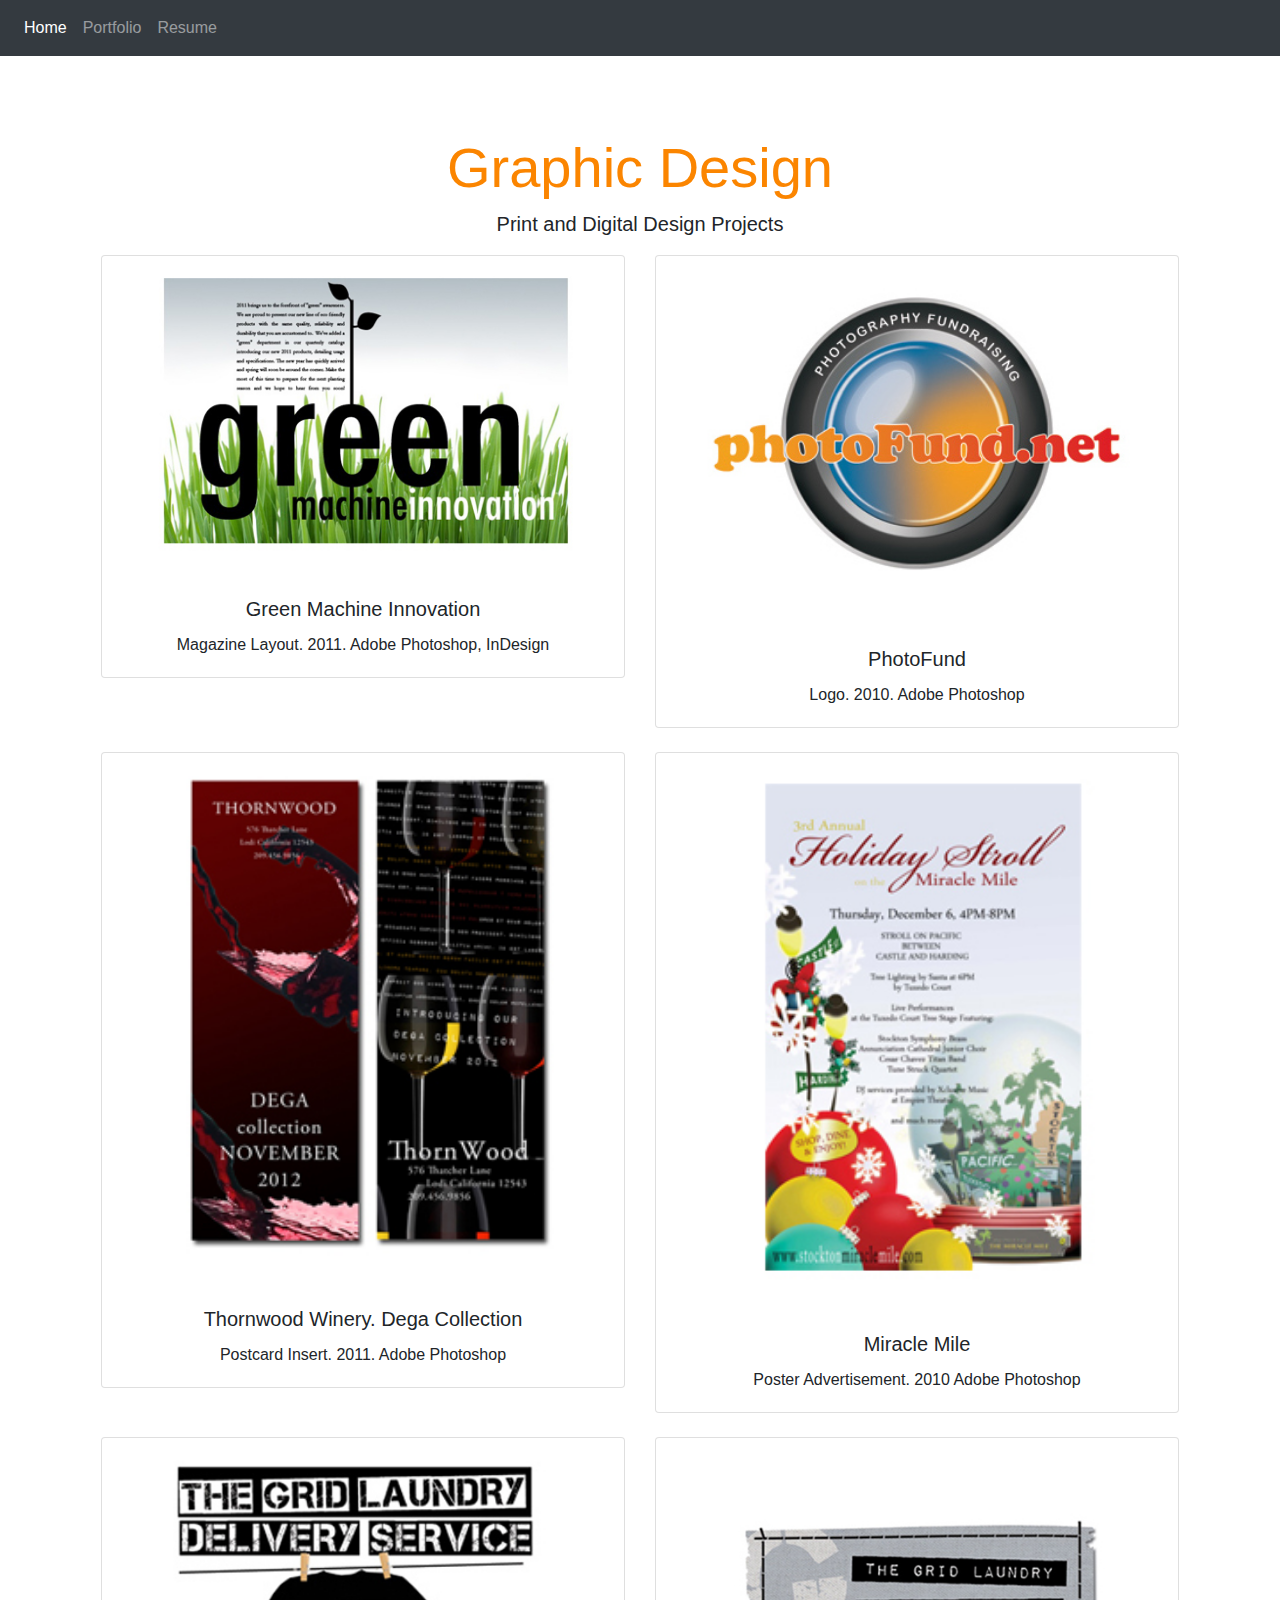
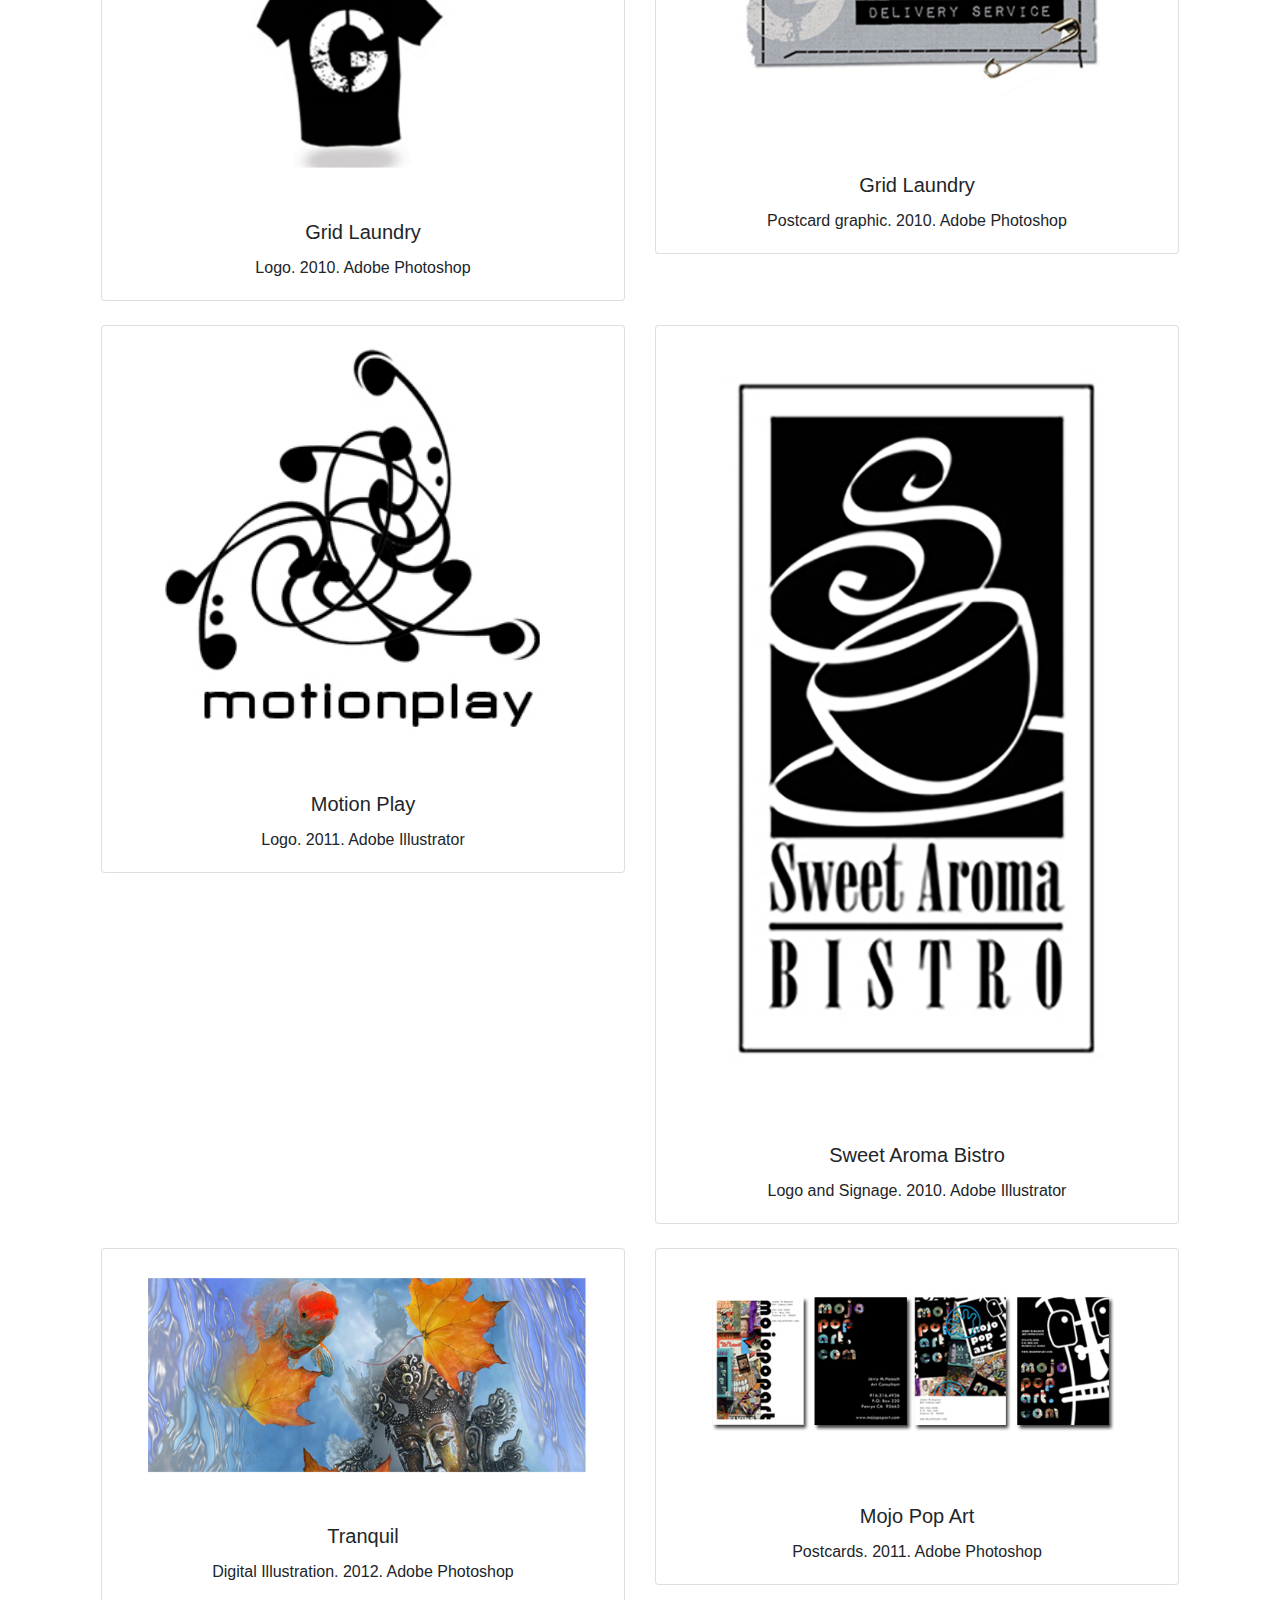
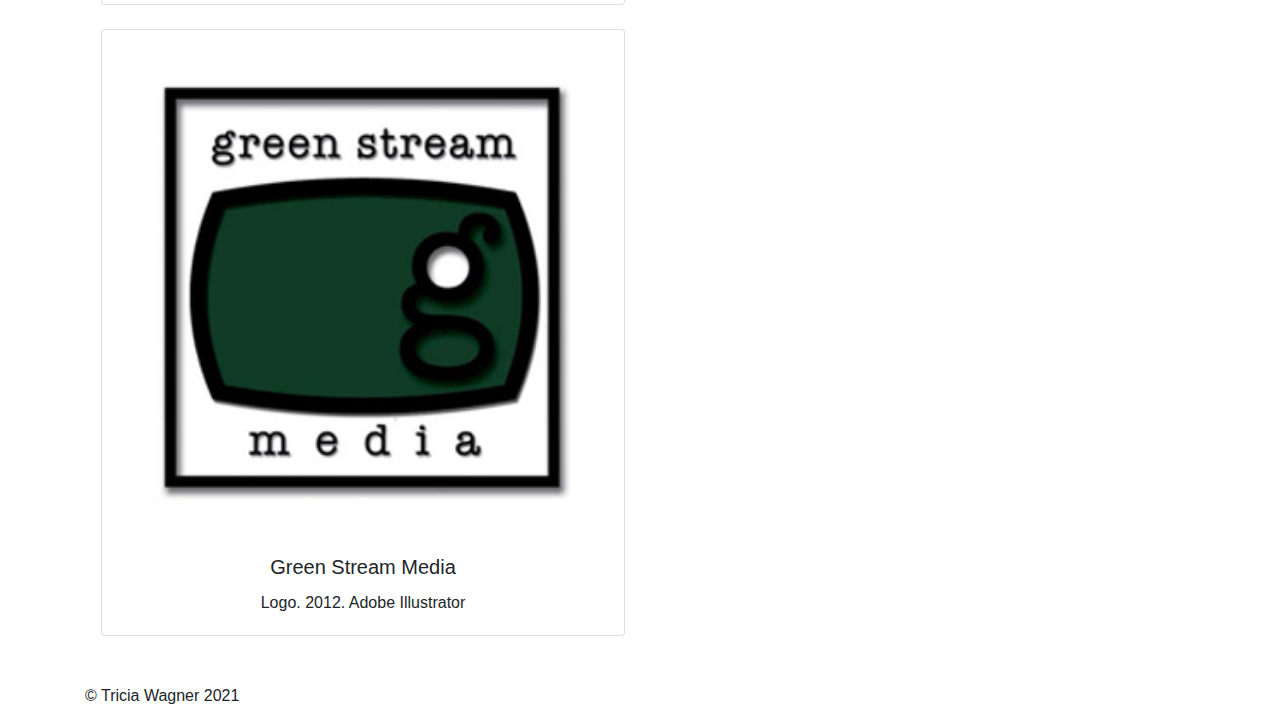
==== graphic.html @ 26c9ed23 "Add files via upload" ====
<!doctype html>
<html lang="en">
  <head>
    <meta charset="utf-8">
    <meta name="viewport" content="width=device-width, initial-scale=1, shrink-to-fit=no">
    <meta name="description" content="">
    <meta name="author" content="Mark Otto, Jacob Thornton, and Bootstrap contributors">
    <meta name="generator" content="Hugo 0.80.0">
    <title>Jumbotron Template · Bootstrap v4.6</title>

    <link rel="canonical" href="https://getbootstrap.com/docs/4.6/examples/jumbotron/">

    

    <!-- Bootstrap core CSS -->
<link href="assets/dist/css/bootstrap.min.css" rel="stylesheet">



    <style>
      .bd-placeholder-img {
        font-size: 1.125rem;
        text-anchor: middle;
        -webkit-user-select: none;
        -moz-user-select: none;
        -ms-user-select: none;
        user-select: none;

      }

      @media (min-width: 768px) {
        .bd-placeholder-img-lg {
          font-size: 3.5rem;
        }
      }
    </style>

    
    <!-- Custom styles for this template -->
    <link href="styles.css" rel="stylesheet">
  </head>
  <body>
    
<nav class="navbar navbar-expand-md navbar-dark fixed-top bg-dark">
  
  <button class="navbar-toggler" type="button" data-toggle="collapse" data-target="#navbarsExampleDefault" aria-controls="navbarsExampleDefault" aria-expanded="false" aria-label="Toggle navigation">
    <span class="navbar-toggler-icon"></span>
  </button>

  <div class="collapse navbar-collapse" id="navbarsExampleDefault">
    <ul class="navbar-nav mr-auto">
      <li class="nav-item active">
        <a class="nav-link" href="index.html">Home <span class="sr-only">(current)</span></a>
      </li>
      <li class="nav-item">
        <a class="nav-link" href="portfolio.html">Portfolio</a>
      </li>
    
      <li class="nav-item">
        <a class="nav-link" href="javascript:void(0)"class="flex-item"id="resume" onclick="location.href='assets/images/TriciaWagner-Resume.pdf';">Resume</a>
      </li>
    
  
    </ul>
  
  </div>
</nav>

<main role="main">



  <div class="container">

    <div class="pricing-header px-3 py-3 pt-md-5 pb-md-4 mx-auto text-center">
        <h1 class="display-4">Graphic Design</h1>
        <p class="lead">Print and Digital Design Projects </p>


        <div class="row row-cols-1 row-cols-md-2">
            <div class="col mb-4">
            
              <div class="card">
                <img src="assets/images/graphic-green.png"  alt="Green Machine Innovation magazine layout">
                <div class="card-body">
                    <h5 class="card-title">Green Machine Innovation</h5>
                    <p class="card-text">Magazine Layout. 2011. Adobe Photoshop, InDesign
                  </p>
                 
                </div>
              </div>
            </div>

            <div class="col mb-4">
                <div class="card">
                  <img src="assets/images/graphic-photofund.png"  alt="PhotoFund">
                  <div class="card-body">
                      <h5 class="card-title">PhotoFund</h5>
                      <p class="card-text">Logo. 2010. Adobe Photoshop
                    </p>
                  </div>
                </div>
              </div>


      
            <div class="col mb-4">
              <div class="card">
                <img src="assets/images/graphic-dega.png"   alt="Thornwood Winery">
                <div class="card-body">
                    <h5 class="card-title">Thornwood Winery. Dega Collection</h5>
                    <p class="card-text">Postcard Insert. 2011. Adobe Photoshop
                  </p>
                </div>
              </div>
            </div>




            <div class="col mb-4">
                <div class="card">
                  <img src="assets/images/graphic-miracle.png"  alt="Miracle Mile">
                  <div class="card-body">

                      <h5 class="card-title">Miracle Mile</h5>
                      <p class="card-text">Poster Advertisement. 2010 Adobe Photoshop
                    </p>
                  </div>
                </div>
              </div>

      
              <div class="col mb-4">
                <div class="card">
                  <img src="assets/images/graphic-grid.png"  alt="The Grid">
                  <div class="card-body">
                      <h5 class="card-title">Grid Laundry</h5>
                      <p class="card-text">Logo. 2010. Adobe Photoshop
                    </p>
                  </div>
                </div>
              </div>
            

    
              <div class="col mb-4">
                <div class="card">
                  <img src="assets/images/graphic-grid-two.png"  alt="The Grid">
                  <div class="card-body">

                      <h5 class="card-title">Grid Laundry</h5>
                      <p class="card-text">Postcard graphic. 2010. Adobe Photoshop
                    </p>
                  </div>
                </div>
              </div>
            



              <div class="col mb-4">
                <div class="card">
                  <img src="assets/images/graphic-motionplay.png"  alt="Motion Play">
                  <div class="card-body">

                      <h5 class="card-title">Motion Play</h5>
                      <p class="card-text">Logo. 2011. Adobe Illustrator
                    </p>
                  </div>
                </div>
              </div>
            

              <div class="col mb-4">
                <div class="card">
                  <img src="assets/images/graphic-sweet.png"  alt="Sweet Aroma Bistro">
                  <div class="card-body">

                      <h5 class="card-title">Sweet Aroma Bistro</h5>
                      <p class="card-text">Logo and Signage. 2010. Adobe Illustrator
                    </p>
                  </div>
                </div>
              </div>
            


              <div class="col mb-4">
                <div class="card">
                  <img src="assets/images/graphic-tranquil.png"  alt="Tranquil">
                  <div class="card-body">

                      <h5 class="card-title">Tranquil</h5>
                      <p class="card-text">Digital Illustration. 2012. Adobe Photoshop
                    </p>
                  </div>
                </div>
              </div>
            
              <div class="col mb-4">
                <div class="card">
                  <img src="assets/images/graphic-mojo.png"  alt="Mojo Pop Art">
                  <div class="card-body">

                      <h5 class="card-title">Mojo Pop Art</h5>
                      <p class="card-text">Postcards. 2011. Adobe Photoshop
                    </p>
                  </div>
                </div>
              </div>


              <div class="col mb-4">
                <div class="card">
                  <img src="assets/images/graphic-greenstream.png"  alt="Green Stream">
                  <div class="card-body">

                      <h5 class="card-title">Green Stream Media</h5>
                      <p class="card-text">Logo. 2012. Adobe Illustrator
                    </p>
                  </div>
                </div>
              </div>

        
           
        </div>


  </div> <!-- /container -->






  

</main>

<footer class="container">
  <p>&copy; Tricia Wagner 2021</p>
</footer>


    <script src="https://code.jquery.com/jquery-3.5.1.slim.min.js" integrity="sha384-DfXdz2htPH0lsSSs5nCTpuj/zy4C+OGpamoFVy38MVBnE+IbbVYUew+OrCXaRkfj" crossorigin="anonymous"></script>
      <script>window.jQuery || document.write('<script src="../assets/js/vendor/jquery.slim.min.js"><\/script>')</script><script src="../assets/dist/js/bootstrap.bundle.min.js"></script>

      
  </body>
</html>



<a href="javascript:void(0)"class="flex-item"id="resume" onclick="location.href='assets/images/TriciaWagner-Resume.pdf';"
---- styles.css ----
/* Move down content because we have a fixed navbar that is 3.5rem tall */
body {
  padding-top: 3.5rem;
}


:root {
  --light-blue: #8ecae6;
  --blue-green: #219ebc;
  --white: #ffffff;
  --blue: #023047;
  --slate: #5e6a79;
  --yellow: #ffb703;
  --orange: #fb8500;
  --light-grey:#888888;
  }
  



.jumbotron{
background-image: url("assets/images/about.png");

background-size: cover;
height:500px;

}


.jumbotron h1{
  color: #fb8500;
  
}

.jumbotron h2{
  color: #ffffff;
  text-align: center;
}

.jumbotron p{
  color: #fb8500;
}

.container h1{
  color: #fb8500;
  text-align: center;
  padding-top: 30px;
}

.container h2{
  color: #fb8500;
  
}


/* These are the cards */
.container img{
  text-align: center;
  width:400px;
  padding: 10px;
  margin:10px;
  width: auto;
  

}


.example img{
  text-align: center;
   display: block;
 margin: 0 auto;
   
 }
/* These are the images in "One"*/

img{
 
  text-align: center;
  display: block;
  padding: 10px;
  margin:10px;
  width: 50%;
  margin: 0 auto;
}




.themed-grid-col {
  padding-top: 15px;
  padding-bottom: 15px;

  background-color:#ffffff;

  margin: auto;
margin: auto;
  
}

.themed-container {
  padding: 15px;
  margin-bottom: 30px;
  
  background-color: rgba(0, 123, 255, .15);
  border: 1px solid rgba(0, 123, 255, .2);
}

#greenlight-table img{
  width:80%;
}





.img-thumbnail{
  border:none;
}


.one{
  padding: 15px;
  margin: 0 auto;
  border:none;
}

.one img{

  width:200px;
  margin: 15px;
  padding: 15px;
}


.row a{
text-decoration: none;
color:#5e6a79;

}

.row a:hover{
  text-decoration: none;
  color:#ffb703;
  
  }

 
  .btn{
border: 0;
    background-color:#ffffff;
  }


  .featurette img{
    width:70%;
  }


  .card-group img{
    width:400px;
  }

  .card-img-bottom{
    width: auto;

  }



  .card-body img{
    width: 100%;

  }


#trish{
  width:200px;
}

@media (max-width: 575px) {




body h1, h2, h3, h4, h5, h6, p, .card, .row {
 margin:30px;
}

 .card, .row, img {
  margin:2px;
 }
 



}
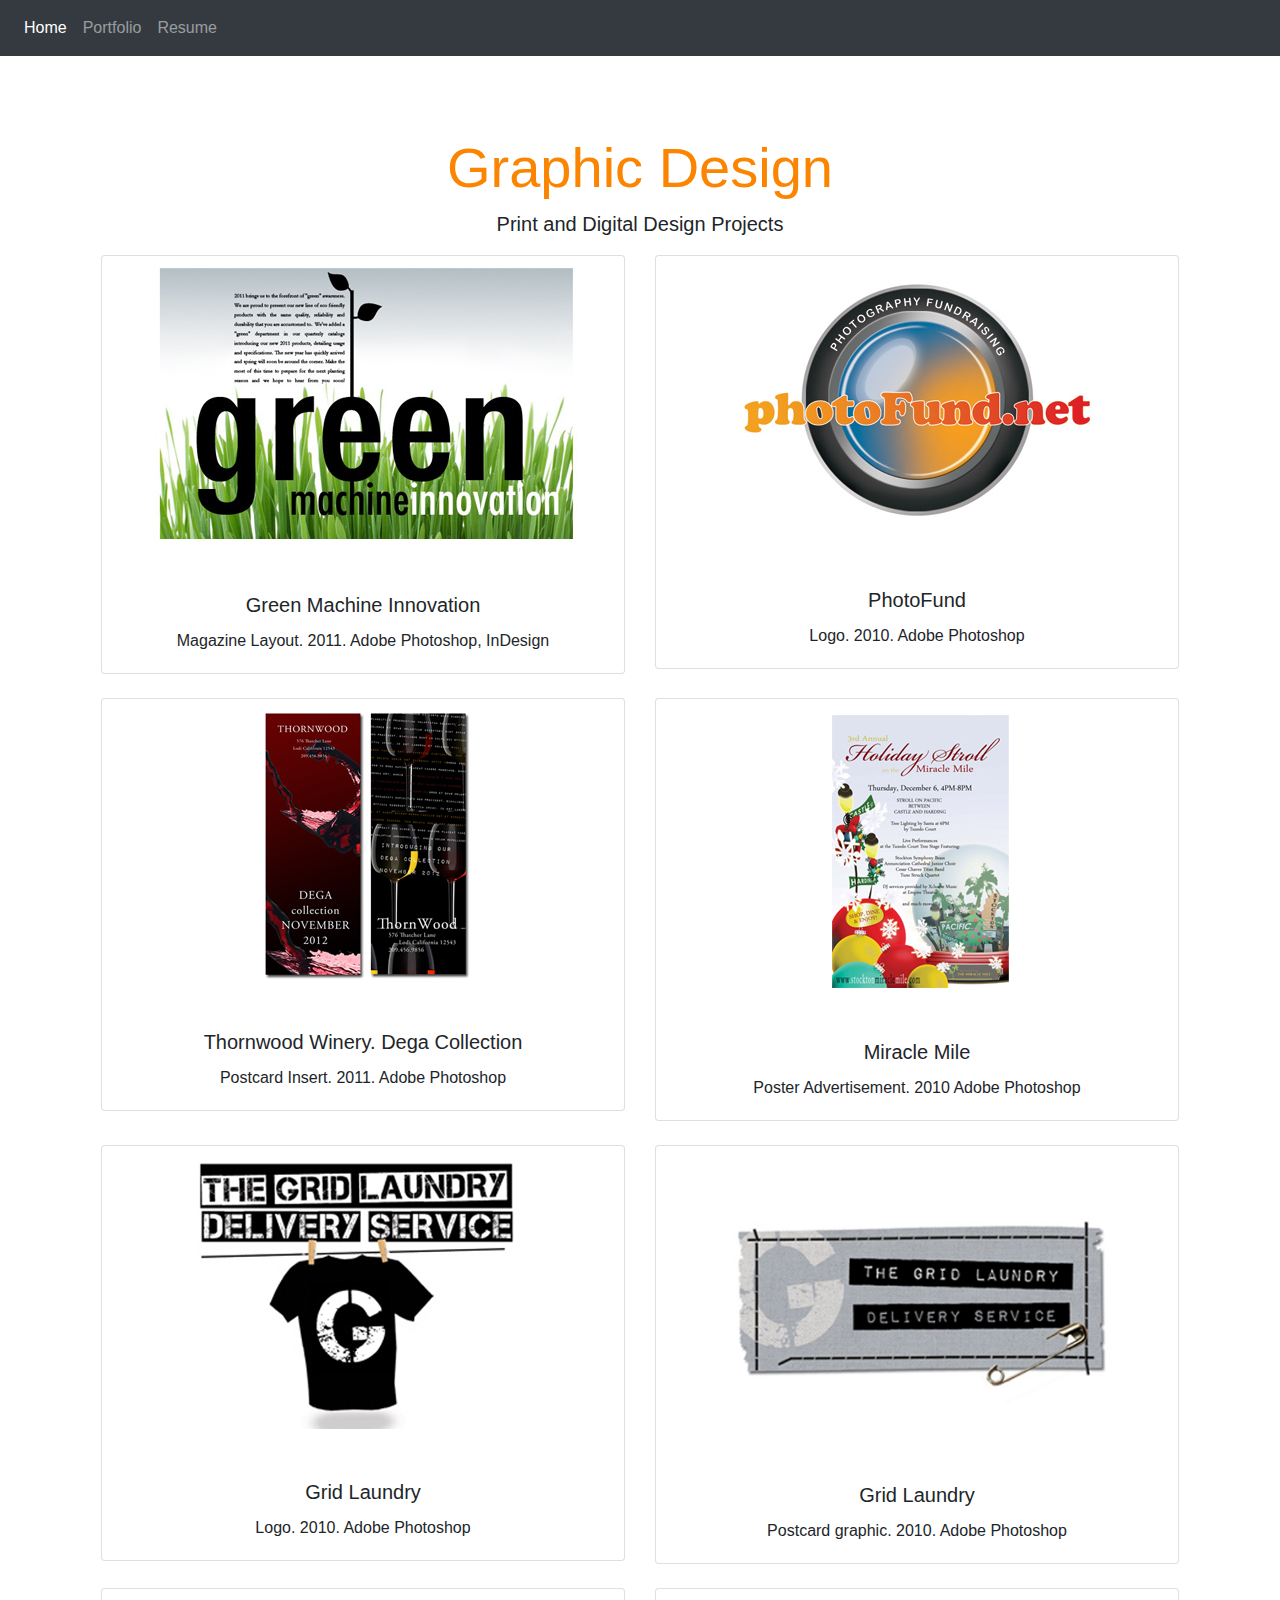
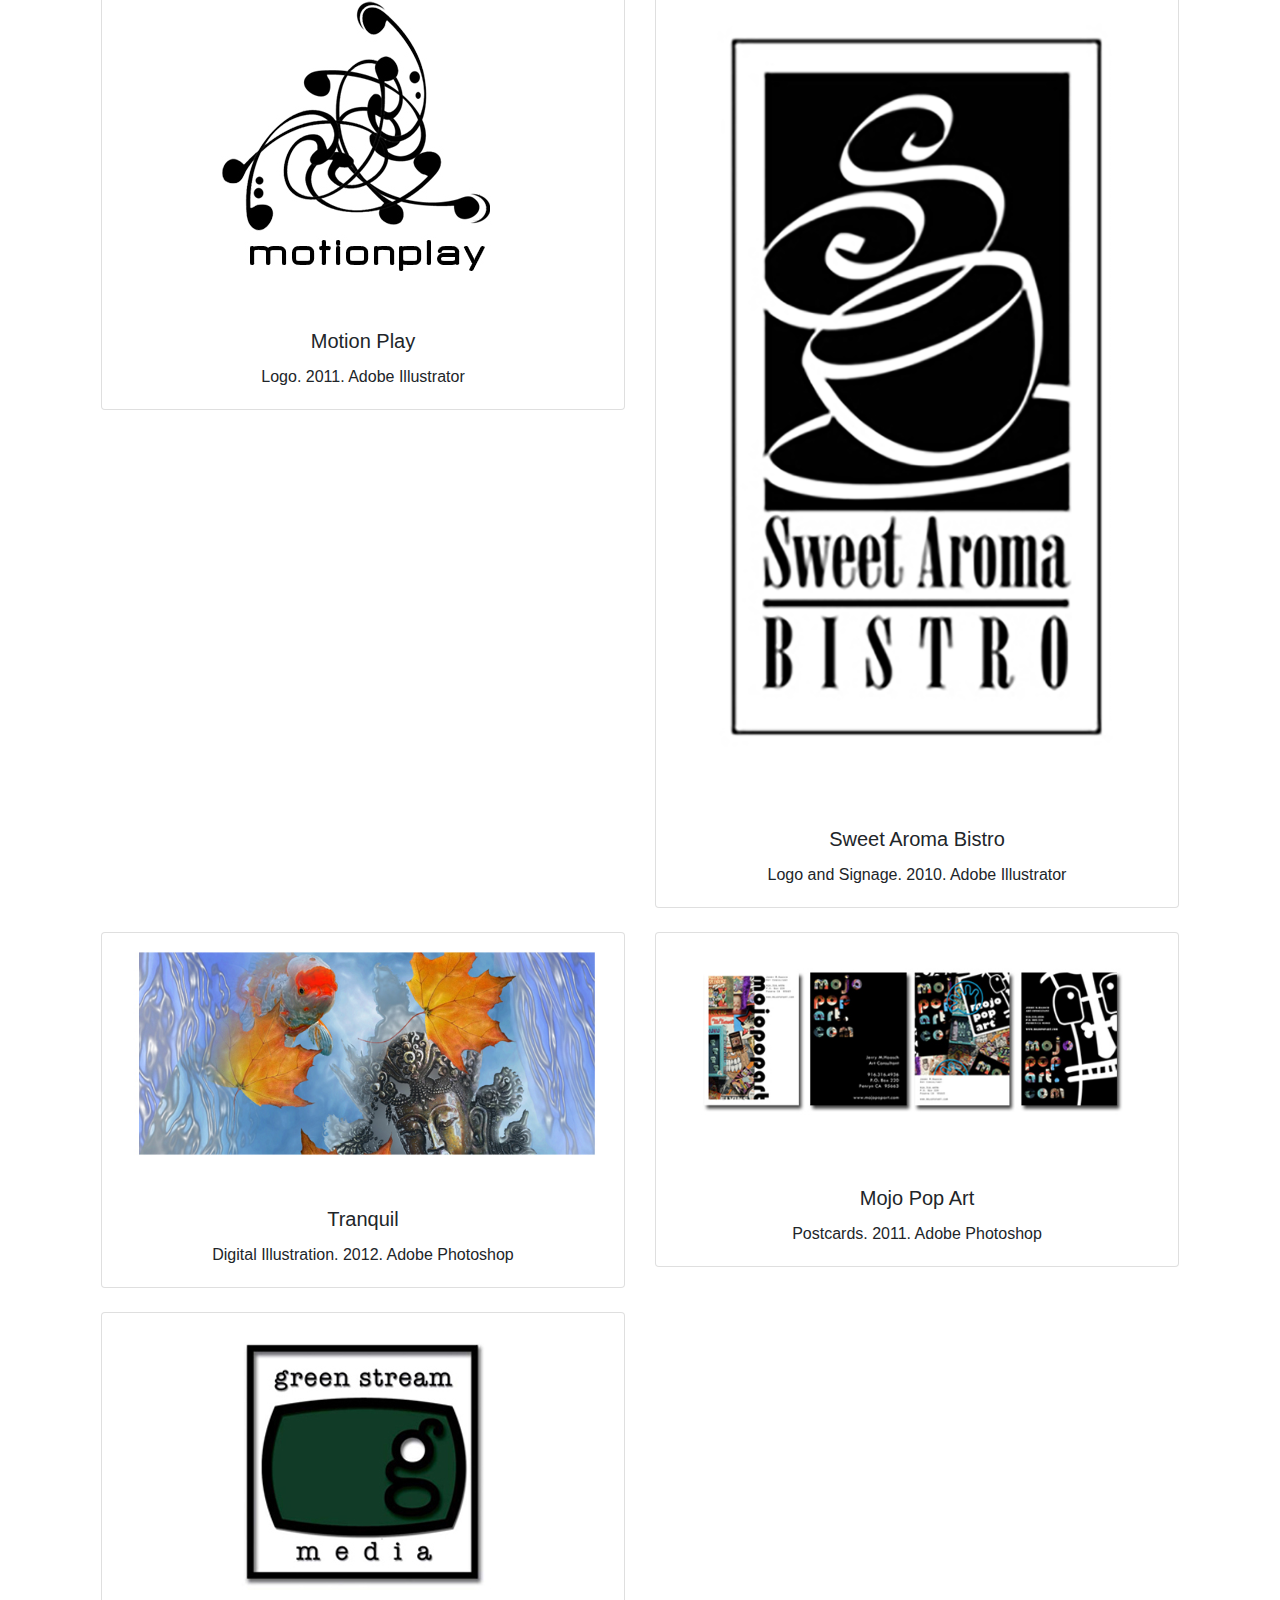
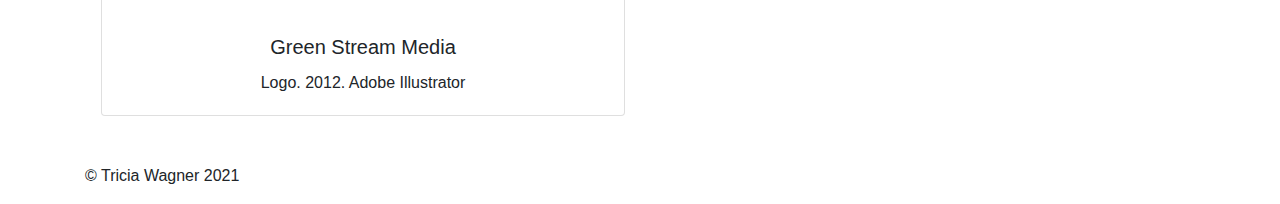
==== commit 2eabcebb: "Add files via upload" ====
--- a/graphic.html
+++ b/graphic.html
@@ -77,7 +77,7 @@
         <p class="lead">Print and Digital Design Projects </p>
 
 
-        <div class="row row-cols-1 row-cols-md-2">
+        <div class="row row-cols-1 row-cols-md-2 portfolio ">
             <div class="col mb-4">
             
               <div class="card">
@@ -245,7 +245,7 @@
 
 
     <script src="https://code.jquery.com/jquery-3.5.1.slim.min.js" integrity="sha384-DfXdz2htPH0lsSSs5nCTpuj/zy4C+OGpamoFVy38MVBnE+IbbVYUew+OrCXaRkfj" crossorigin="anonymous"></script>
-      <script>window.jQuery || document.write('<script src="../assets/js/vendor/jquery.slim.min.js"><\/script>')</script><script src="../assets/dist/js/bootstrap.bundle.min.js"></script>
+      <script>window.jQuery || document.write('<script src="assets/js/vendor/jquery.slim.min.js"><\/script>')</script><script src="assets/dist/js/bootstrap.bundle.min.js"></script>
 
       
   </body>
--- a/styles.css
+++ b/styles.css
@@ -1,20 +1,20 @@
 /* Move down content because we have a fixed navbar that is 3.5rem tall */
 body {
-  padding-top: 3.5rem;
+padding-top: 3.5rem;
 }
 
 
 :root {
-  --light-blue: #8ecae6;
-  --blue-green: #219ebc;
-  --white: #ffffff;
-  --blue: #023047;
-  --slate: #5e6a79;
-  --yellow: #ffb703;
-  --orange: #fb8500;
-  --light-grey:#888888;
-  }
-  
+--light-blue: #8ecae6;
+--blue-green: #219ebc;
+--white: #ffffff;
+--blue: #023047;
+--slate: #5e6a79;
+--yellow: #ffb703;
+--orange: #fb8500;
+--light-grey:#888888;
+}
+
 
 
 
@@ -28,85 +28,90 @@
 
 
 .jumbotron h1{
-  color: #fb8500;
-  
+color: #fb8500;
+
 }
 
 .jumbotron h2{
-  color: #ffffff;
-  text-align: center;
+color: #ffffff;
+text-align: center;
 }
 
 .jumbotron p{
-  color: #fb8500;
+color: #fb8500;
 }
 
 .container h1{
-  color: #fb8500;
-  text-align: center;
-  padding-top: 30px;
+color: #fb8500;
+text-align: center;
+padding-top: 30px;
 }
 
 .container h2{
-  color: #fb8500;
-  
+color: #fb8500;
+
 }
 
 
 /* These are the cards */
 .container img{
-  text-align: center;
-  width:400px;
-  padding: 10px;
-  margin:10px;
-  width: auto;
-  
-
-}
+text-align: center;
+
+padding: 10px;
+margin:10px;
+max-width: 100%;
+
+
+
+
+
+} 
 
 
 .example img{
-  text-align: center;
-   display: block;
- margin: 0 auto;
-   
- }
+text-align: center;
+display: block;
+margin: 0 auto;
+
+
+}
 /* These are the images in "One"*/
 
 img{
- 
-  text-align: center;
-  display: block;
-  padding: 10px;
-  margin:10px;
-  width: 50%;
-  margin: 0 auto;
+
+text-align: center;
+display: block;
+padding: 10px;
+margin:10px;
+width: 50%;
+margin: 0 auto;
+
 }
 
 
 
 
 .themed-grid-col {
-  padding-top: 15px;
-  padding-bottom: 15px;
-
-  background-color:#ffffff;
-
-  margin: auto;
+padding-top: 15px;
+padding-bottom: 15px;
+
+background-color:#ffffff;
+
 margin: auto;
-  
+margin: auto;
+
 }
 
 .themed-container {
-  padding: 15px;
-  margin-bottom: 30px;
-  
-  background-color: rgba(0, 123, 255, .15);
-  border: 1px solid rgba(0, 123, 255, .2);
+padding: 15px;
+margin-bottom: 30px;
+
+background-color: rgba(0, 123, 255, .15);
+border: 1px solid rgba(0, 123, 255, .2);
 }
 
 #greenlight-table img{
-  width:80%;
+width:80%;
 }
 
 
@@ -114,67 +119,69 @@
 
 
 .img-thumbnail{
-  border:none;
+border:none;
 }
 
 
 .one{
-  padding: 15px;
-  margin: 0 auto;
-  border:none;
+padding: 15px;
+margin: 0 auto;
+border:none;
 }
 
 .one img{
 
-  width:200px;
-  margin: 15px;
-  padding: 15px;
+width:200px;
+margin: 15px;
+padding: 15px;
 }
 
 
 .row a{
 text-decoration: none;
 color:#5e6a79;
-
-}
+}
+
 
 .row a:hover{
-  text-decoration: none;
-  color:#ffb703;
-  
-  }
-
- 
-  .btn{
+text-decoration: none;
+color:#ffb703;
+}
+
+
+.btn{
 border: 0;
-    background-color:#ffffff;
-  }
-
-
-  .featurette img{
-    width:70%;
-  }
-
-
-  .card-group img{
-    width:400px;
-  }
-
-  .card-img-bottom{
-    width: auto;
-
-  }
-
-
-
-  .card-body img{
-    width: 100%;
-
-  }
+background-color:#ffffff;
+}
+
+
+.featurette img{
+width:70%;
+}
+
+
+.portfolio img{
+border:1px;
+margin: 0 auto; /* Added */
+float: none; /* Added */
+margin-bottom: 10px; /* Added */
+width: fit-content;
+}
+
+
+
+.one img{
+  width:auto;
+}
+
+.card-body img{
+width: 100%;
+
+}
 
 
 #trish{
-  width:200px;
+width:200px;
 }
 
 @media (max-width: 575px) {
@@ -183,19 +190,18 @@
 
 
 body h1, h2, h3, h4, h5, h6, p, .card, .row {
- margin:30px;
-}
-
- .card, .row, img {
-  margin:2px;
- }
- 
-
-
-
-}
-
-
-
-
- +margin:30px;
+}
+
+.card, .row, img {
+margin:2px;
+}
+
+
+
+
+}
+
+
+
+
